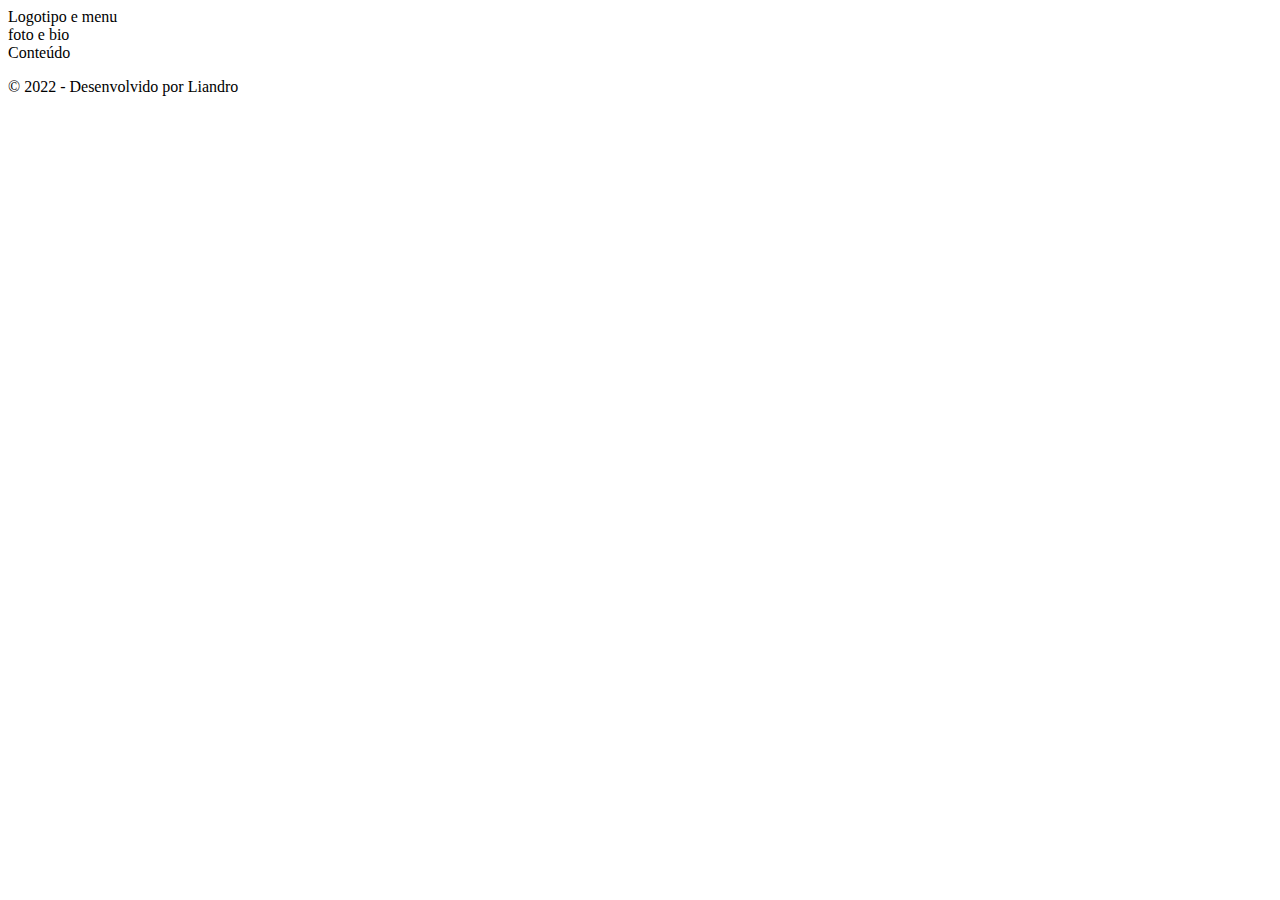
==== index.html @ 3d2dc889 "Estrutura inicial das paginas" ====
<!DOCTYPE html>
<html lang="pt-br">
<head>
    <meta charset="UTF-8">
    <meta http-equiv="X-UA-Compatible" content="IE=edge">
    <meta name="viewport" content="width=device-width, initial-scale=1.0">
    
    
    <title>Document</title>
</head>
<body>
    
    <header>
        Logotipo e menu
    </header>

    <aside>
        foto e bio
    </aside>

    <main>
        Conteúdo
    </main>

    <footer>
        <p>&copy; 2022 - Desenvolvido por Liandro</p>
    </footer>

</body>
</html>
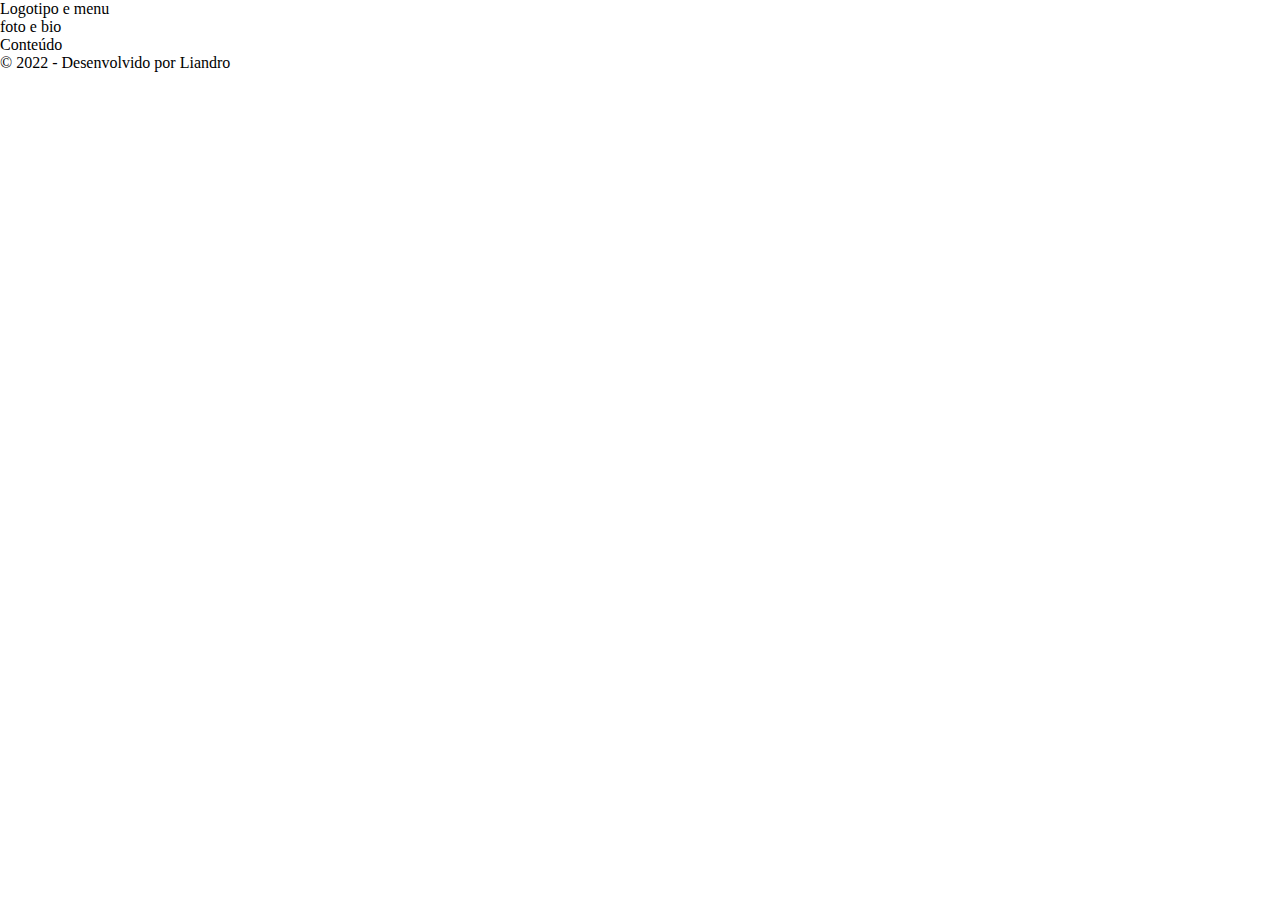
==== commit e0cb7250: "Css Inicial" ====
--- a/index.html
+++ b/index.html
@@ -4,9 +4,10 @@
     <meta charset="UTF-8">
     <meta http-equiv="X-UA-Compatible" content="IE=edge">
     <meta name="viewport" content="width=device-width, initial-scale=1.0">
-    
-    
     <title>Document</title>
+
+    <link rel="stylesheet" href="css/style.css">
+
 </head>
 <body>
     
--- a/css/style.css
+++ b/css/style.css
@@ -0,0 +1,21 @@
+/* reset padroes */
+html, body, div, span, applet, object, iframe,
+h1, h2, h3, h4, h5, h6, p, blockquote, pre,
+a, abbr, acronym, address, big, cite, code,
+del, dfn, em, img, ins, kbd, q, s, samp,
+small, strike, strong, sub, sup, tt, var,
+b, u, i, center,
+dl, dt, dd, ol, ul, li,
+fieldset, form, label, legend,
+table, caption, tbody, tfoot, thead, tr, th, td,
+article, aside, canvas, details, embed, 
+figure, figcaption, footer, header, hgroup, 
+menu, nav, output, ruby, section, summary,
+time, mark, audio, video {
+	margin: 0;
+	padding: 0;
+	border: 0;
+	font-size: 100%;
+	font: inherit;
+	vertical-align: baseline;
+}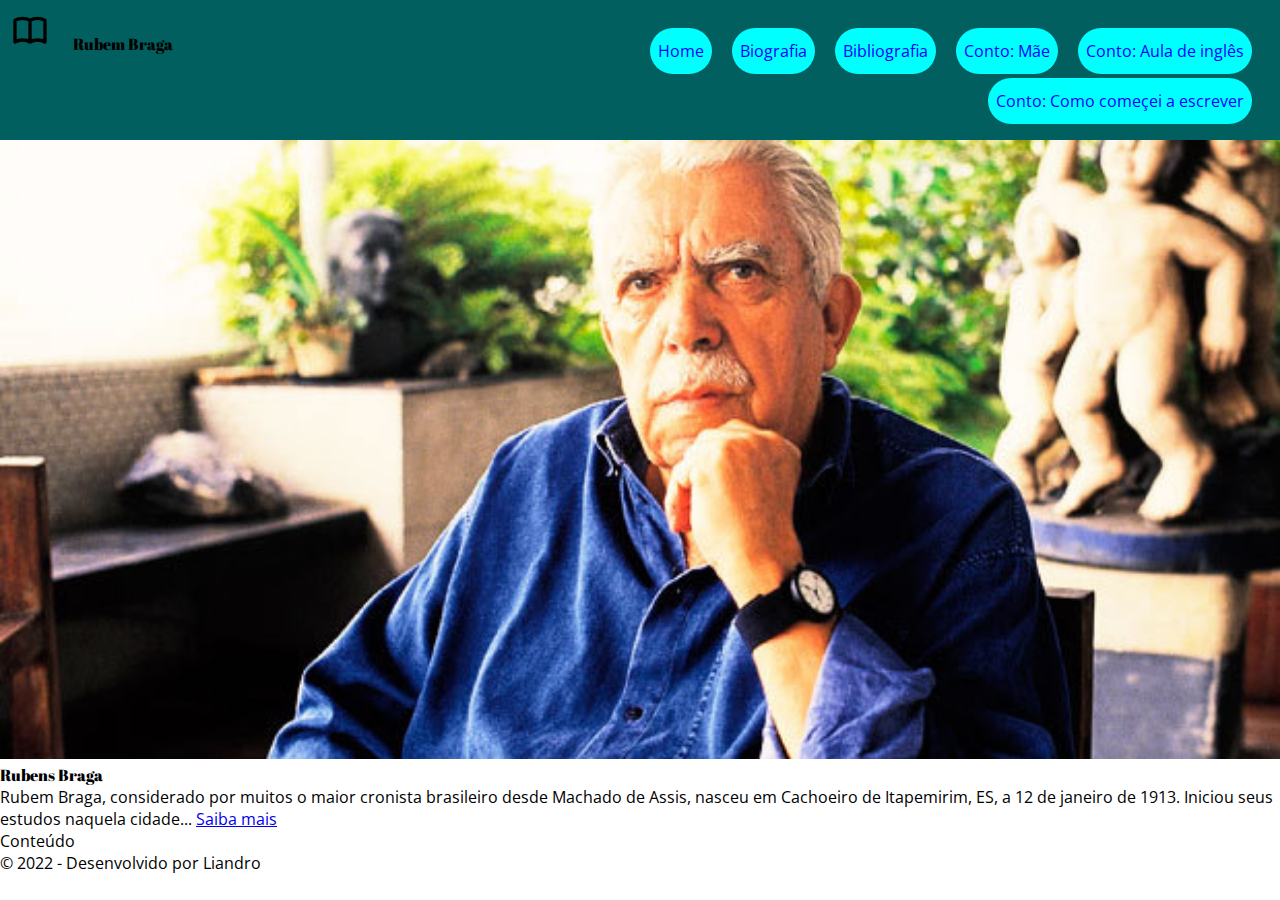
==== commit 6359b396: "Construção do menu e estrutura main" ====
--- a/index.html
+++ b/index.html
@@ -1,31 +1,79 @@
 <!DOCTYPE html>
 <html lang="pt-br">
+
 <head>
     <meta charset="UTF-8">
     <meta http-equiv="X-UA-Compatible" content="IE=edge">
     <meta name="viewport" content="width=device-width, initial-scale=1.0">
-    <title>Document</title>
+    <title>Contos Rubens Braga</title>
+
+    <!-- icones -->
+
+
+
+    <!-- Fontes -->
+
+    <link rel="preconnect" href="https://fonts.googleapis.com">
+    <link rel="preconnect" href="https://fonts.gstatic.com" crossorigin>
+    <link href="https://fonts.googleapis.com/css2?family=Abril+Fatface&family=Open+Sans&display=swap" rel="stylesheet">
+
+    <!-- Css -->
 
     <link rel="stylesheet" href="css/style.css">
 
 </head>
+
 <body>
-    
+
     <header>
-        Logotipo e menu
+        <h1>
+            <svg xmlns="http://www.w3.org/2000/svg" class="ico-logo" fill="none" viewBox="0 0 24 24"
+                stroke="currentColor" stroke-width="2">
+                <path stroke-linecap="round" stroke-linejoin="round"
+                    d="M12 6.253v13m0-13C10.832 5.477 9.246 5 7.5 5S4.168 5.477 3 6.253v13C4.168 18.477 5.754 18 7.5 18s3.332.477 4.5 1.253m0-13C13.168 5.477 14.754 5 16.5 5c1.747 0 3.332.477 4.5 1.253v13C19.832 18.477 18.247 18 16.5 18c-1.746 0-3.332.477-4.5 1.253" />
+            </svg>
+            Rubem Braga
+        </h1>
+
+        <nav>
+            <ul>
+                <li><a href="index.html">Home</a></li>
+                <li><a href="biografia.html">Biografia</a></li>
+                <li><a href="bibliografia.html">Bibliografia</a></li>
+                <li><a href="conto-mae.html">Conto: Mãe</a></li>
+                <li><a href="conto-aula-de-ingles.html">Conto: Aula de inglês</a></li>
+                <li><a href="conto-como-comecei-a-escrever.html">Conto: Como começei a escrever</a></li>
+            </ul>
+        </nav>
     </header>
 
-    <aside>
-        foto e bio
-    </aside>
+
 
     <main>
-        Conteúdo
+        <aside>
+            <figure>
+                <img src="images/rubem-braga.jpeg" alt="Foto do escritor Rubens braga">
+            </figure>
+            <h2>Rubens Braga</h2>
+            <p>
+                Rubem Braga, considerado por muitos o maior cronista brasileiro desde Machado de Assis, nasceu em
+                Cachoeiro de Itapemirim, ES, a 12 de janeiro de 1913. Iniciou seus estudos naquela cidade...
+                <a href="biogrtafia.html">Saiba mais</a>
+            </p>
+        </aside>
+
+        <section class="conteudo">
+            Conteúdo
+        </section>
+
     </main>
+
+
 
     <footer>
         <p>&copy; 2022 - Desenvolvido por Liandro</p>
     </footer>
 
 </body>
+
 </html>--- a/css/style.css
+++ b/css/style.css
@@ -8,8 +8,8 @@
 dl, dt, dd, ol, ul, li,
 fieldset, form, label, legend,
 table, caption, tbody, tfoot, thead, tr, th, td,
-article, aside, canvas, details, embed, 
-figure, figcaption, footer, header, hgroup, 
+article, aside, canvas, details, embed,
+figure, figcaption, footer, header, hgroup,
 menu, nav, output, ruby, section, summary,
 time, mark, audio, video {
 	margin: 0;
@@ -18,4 +18,91 @@
 	font-size: 100%;
 	font: inherit;
 	vertical-align: baseline;
+}
+
+body {
+
+	font-family: 'Open Sans', sans-serif;
+
+}
+
+h1, h2, h3, h4, h5, h6 {
+	font-family: 'Abril Fatface', cursive;
+}
+
+img {
+
+	width: 100%;
+	
+
+}
+
+
+header{
+	display: flex;
+	justify-content: space-between;
+	background-color: #015f5f;
+	padding: 10px;
+}
+
+header h1 {
+	width: 25%;
+	
+}
+
+header nav {
+	
+	width: 70%;
+	
+	
+}
+
+
+nav ul {
+
+	padding: 10px;
+	text-align: right;
+
+}
+
+nav ul li,
+nav ul li a {
+
+	display: inline-block;
+	/* teste */
+	width: fit-content;
+	/* teste */
+	padding: 8px;
+	/* teste */
+	height: 30px;
+	margin-bottom: 4px;
+
+}
+
+
+
+nav ul li a {
+
+	background-color: aqua;
+	text-decoration: none;
+	color: blue;
+	line-height: 30px;
+	border-radius: 50px;
+
+}
+
+nav ul li a:hover {
+
+	background-color: #0ac6f5;
+	color: darkcyan;
+
+}
+
+
+.ico-logo {
+
+	width: 40px;
+	margin: 0 20px 0 0;
+	/* a numeração do comando é referente aos lados da margem, como um relogio começando de cima para a direirta*/
+
 }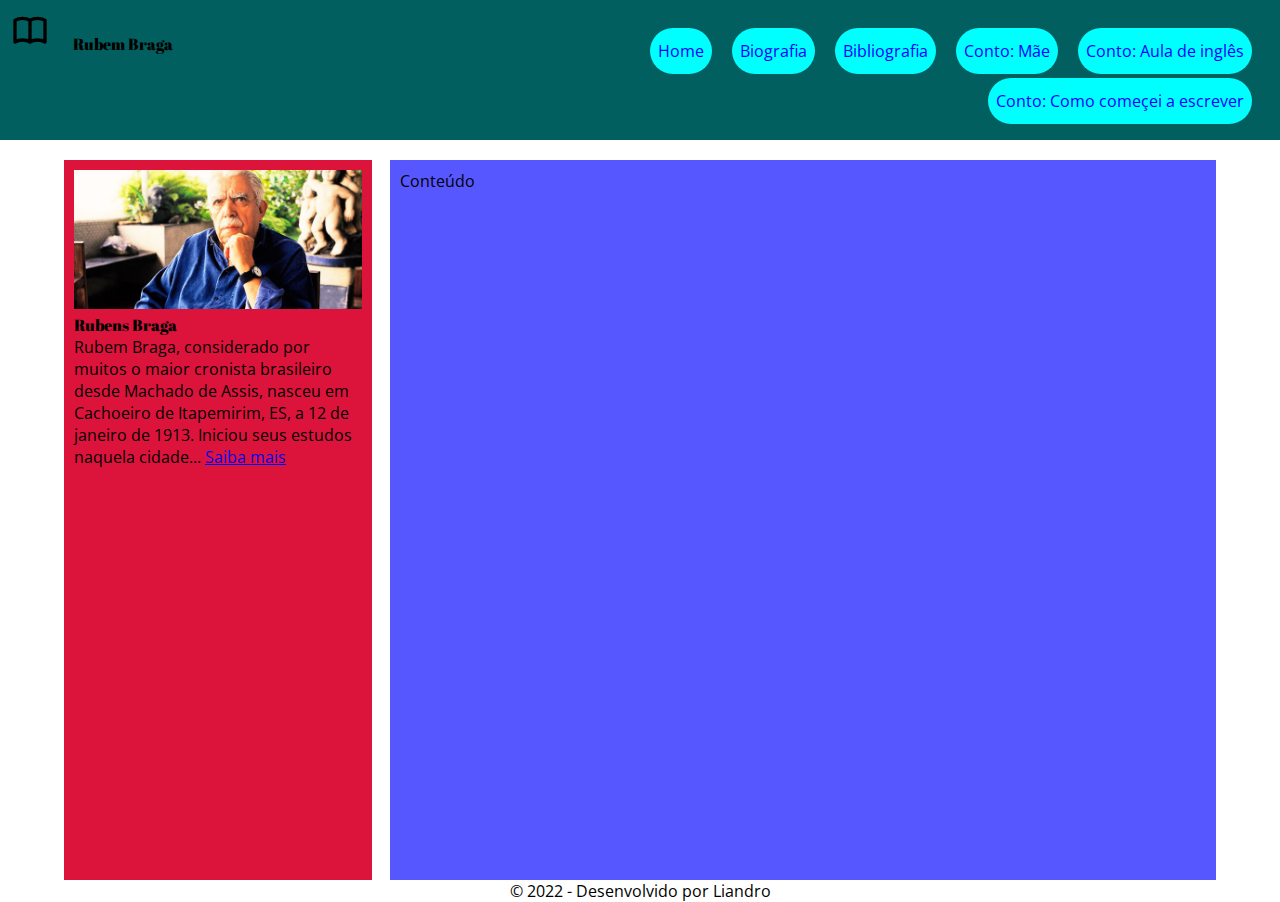
==== commit f684b55a: "Criação das novas paginas e correções de css" ====
--- a/index.html
+++ b/index.html
@@ -58,7 +58,7 @@
             <p>
                 Rubem Braga, considerado por muitos o maior cronista brasileiro desde Machado de Assis, nasceu em
                 Cachoeiro de Itapemirim, ES, a 12 de janeiro de 1913. Iniciou seus estudos naquela cidade...
-                <a href="biogrtafia.html">Saiba mais</a>
+                <a href="biografia.html">Saiba mais</a>
             </p>
         </aside>
 
@@ -74,6 +74,7 @@
         <p>&copy; 2022 - Desenvolvido por Liandro</p>
     </footer>
 
+    <script src="js/code.js"></script>
 </body>
 
 </html>--- a/css/style.css
+++ b/css/style.css
@@ -21,24 +21,19 @@
 }
 
 body {
-
 	font-family: 'Open Sans', sans-serif;
-
 }
 
 h1, h2, h3, h4, h5, h6 {
 	font-family: 'Abril Fatface', cursive;
 }
 
-img {
 
+img{
 	width: 100%;
-	
-
 }
 
-
-header{
+header {
 	display: flex;
 	justify-content: space-between;
 	background-color: #015f5f;
@@ -47,27 +42,39 @@
 
 header h1 {
 	width: 25%;
-	
 }
 
 header nav {
-	
 	width: 70%;
-	
-	
 }
 
+/* main aside{
+	display: inline-flex;
+	flex-direction: column;
+	background-color: blueviolet;
+
+
+}
+
+main aside figure img{
+
+	width: 40%;
+
+}
+
+main aside h2,main aside p,main aside p a{
+
+	width: 10%;
+
+} */
 
 nav ul {
-
 	padding: 10px;
 	text-align: right;
-
 }
 
 nav ul li,
 nav ul li a {
-
 	display: inline-block;
 	/* teste */
 	width: fit-content;
@@ -76,28 +83,61 @@
 	/* teste */
 	height: 30px;
 	margin-bottom: 4px;
-
 }
 
 
 
 nav ul li a {
-
 	background-color: aqua;
 	text-decoration: none;
 	color: blue;
 	line-height: 30px;
 	border-radius: 50px;
-
 }
 
 nav ul li a:hover {
-
 	background-color: #0ac6f5;
 	color: darkcyan;
-
 }
 
+main{
+	display: flex;
+	/* vw e vh corresponde a % da tela do dispositivo,
+	90vh == 90% da altura da tela */
+	min-height: 80vh;
+	justify-content: space-between;
+	width: 90%;
+	margin: 0 auto;
+	margin-top: 20px;
+}
+
+aside {
+	width: 25%;
+	background-color: crimson;
+	padding: 10px;
+}
+
+footer p{
+	text-align:center;
+}
+
+
+main ul li{
+	list-style: none;
+	text-indent: 20px;
+}
+
+
+.conteudo {
+	width: 70%;
+	padding: 10px;
+	background-color: #5757ff;
+}
+
+.conteudo p{
+
+		margin: 10px;
+}
 
 .ico-logo {
 
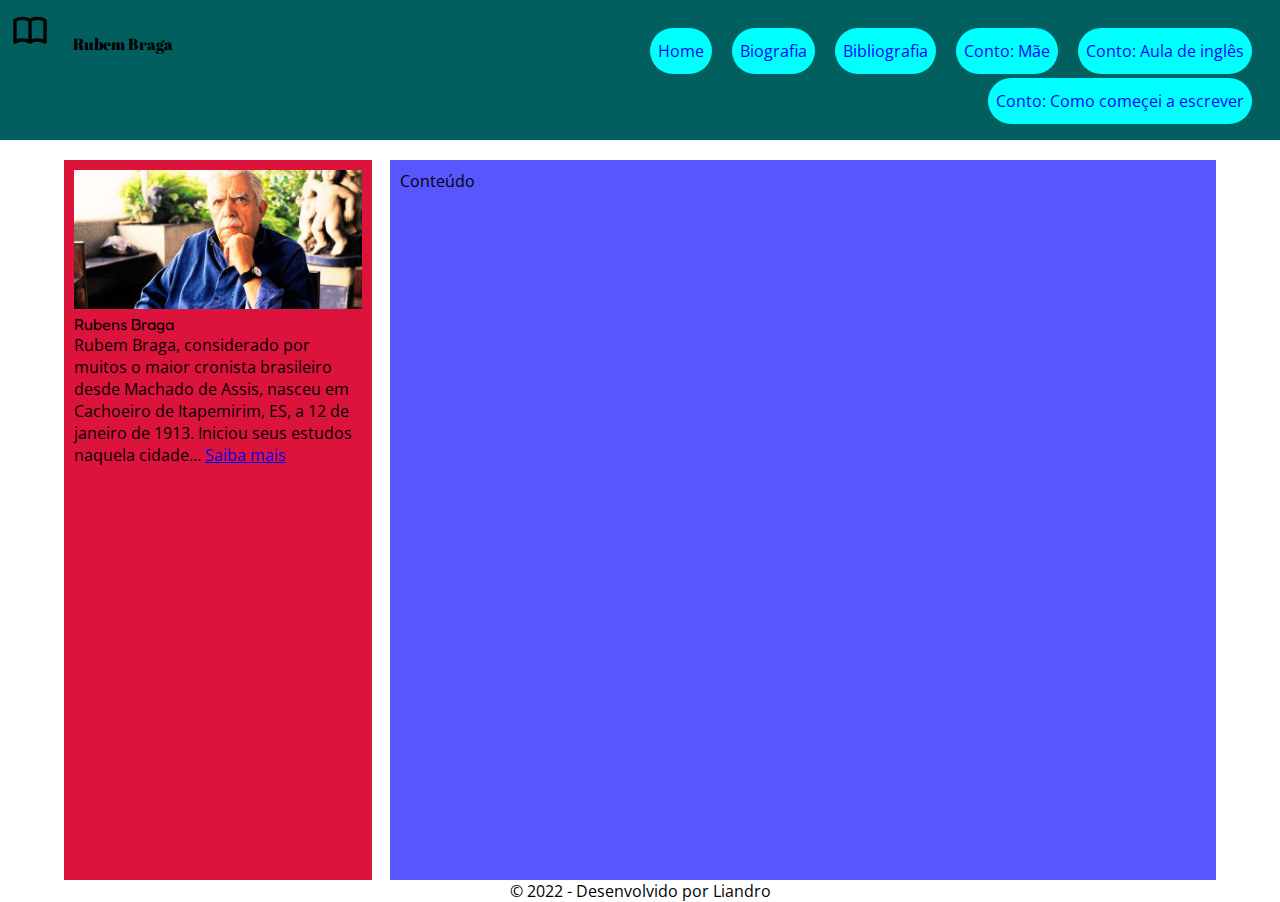
==== commit 22e991fd: "Mudança de fonte" ====
--- a/index.html
+++ b/index.html
@@ -15,7 +15,7 @@
 
     <link rel="preconnect" href="https://fonts.googleapis.com">
     <link rel="preconnect" href="https://fonts.gstatic.com" crossorigin>
-    <link href="https://fonts.googleapis.com/css2?family=Abril+Fatface&family=Open+Sans&display=swap" rel="stylesheet">
+    <link href="https://fonts.googleapis.com/css2?family=Abril+Fatface&family=Fredoka+One&family=Open+Sans:wght@300&display=swap" rel="stylesheet">
 
     <!-- Css -->
 
--- a/css/style.css
+++ b/css/style.css
@@ -28,6 +28,9 @@
 	font-family: 'Abril Fatface', cursive;
 }
 
+h2,h3{
+	font-family: 'Fredoka One', cursive;
+}
 
 img{
 	width: 100%;
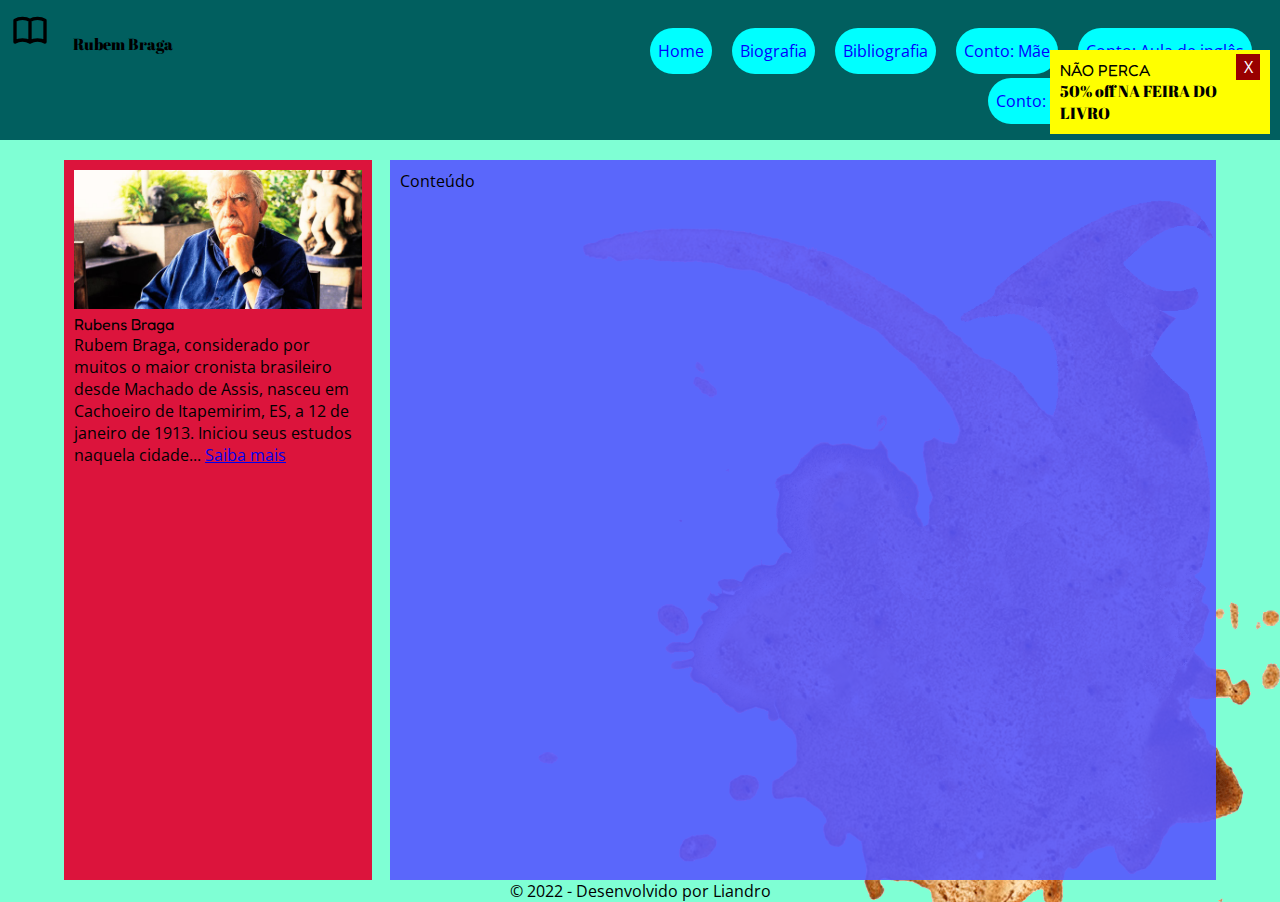
==== commit 2d30cabe: "Adições no css , Criação de pagina para celular e preparativos para .js" ====
--- a/index.html
+++ b/index.html
@@ -45,8 +45,31 @@
                 <li><a href="conto-como-comecei-a-escrever.html">Conto: Como começei a escrever</a></li>
             </ul>
         </nav>
+
+        <nav class="menu-phone">
+            <div class="fechar">X</div>
+            <ul>
+                <li><a href="index.html">Home</a></li>
+                <li><a href="biografia.html">Biografia</a></li>
+                <li><a href="bibliografia.html">Bibliografia</a></li>
+                <li><a href="conto-mae.html">Conto: Mãe</a></li>
+                <li><a href="conto-aula-de-ingles.html">Conto: Aula de inglês</a></li>
+                <li><a href="conto-como-comecei-a-escrever.html">Conto: Como começei a escrever</a></li>
+            </ul>
+        </nav>
+
+        <svg xmlns="http://www.w3.org/2000/svg" fill="none" viewBox="0 0 24 24" stroke-width="1.5" stroke="currentColor"
+            class="menu-hamburguer">
+            <path stroke-linecap="round" stroke-linejoin="round" d="M3.75 6.75h16.5M3.75 12h16.5m-16.5 5.25h16.5" />
+        </svg>
+        
     </header>
 
+    <div class="modal">
+        <div class="fechar">X</div>
+        <h2>NÃO PERCA</h2>
+        <h4>50% off NA FEIRA DO LIVRO</h4>
+    </div>
 
 
     <main>
--- a/css/style.css
+++ b/css/style.css
@@ -22,6 +22,12 @@
 
 body {
 	font-family: 'Open Sans', sans-serif;
+	background-color: aquamarine;
+	background-image: url("../images/mancha.png");
+	background-size: 70%;
+	background-repeat: no-repeat;
+	background-position: 100% 200px ;
+	background-attachment: fixed;
 }
 
 h1, h2, h3, h4, h5, h6 {
@@ -70,6 +76,26 @@
 	width: 10%;
 
 } */
+
+.modal{
+	position: fixed;
+	top: 50px;
+	right: 10px;
+	width: 200px;
+	padding: 10px;
+	background-color: #ff0;
+	border: #f90;
+}
+.modal .fechar{
+	position: absolute;
+	right: 10px;
+	top: 4px;
+	width: 20px;
+	padding: 2px;
+	background-color: #900;
+	color: #fff;
+	text-align: center;
+}
 
 nav ul {
 	padding: 10px;
@@ -134,7 +160,7 @@
 .conteudo {
 	width: 70%;
 	padding: 10px;
-	background-color: #5757ff;
+	background-color: rgba(87, 87, 255,0.9);
 }
 
 .conteudo p{
@@ -148,4 +174,70 @@
 	margin: 0 20px 0 0;
 	/* a numeração do comando é referente aos lados da margem, como um relogio começando de cima para a direirta*/
 
-}+}
+/* menu oculto nos desktop */
+.menu-hamburguer{
+	display: none;
+}
+.menu-phone{
+	display:none;
+}
+
+/* layout para tablets e celulares */
+
+@media only screen and (max-width: 992px) {
+	main{
+		flex-direction: column-reverse;
+	}
+  
+	aside, .conteudo{
+		width: 100%;
+		margin: 0 auto;
+	}
+
+	nav{
+		display: none;
+	}
+
+	header h1{
+		width: 60%;
+	}
+	header{
+		width: 100%;
+	}
+
+	.menu-hamburguer{
+		width: 40px;
+		padding: 10px;
+		/* (cursor: pointer;) comando para mostrarr um elemento clicavel no desktop */
+		display: block;
+	}
+
+	.menu-phone{
+		display: block;
+		position: fixed;
+		left: 0;
+		top: 0;
+		width: 50%;
+		padding: 10px;
+		background-color: white;
+		z-index: 1000;
+
+	}
+	.menu-phone ul{
+		padding: 0;
+		list-style: none;
+	}
+
+	.menu-phone ul li{
+		display: block;
+		width: 100%;
+		margin: 0;
+		padding: 0;
+		text-align: left;
+		margin-bottom: 2px;
+		text-indent: 10px;
+	}
+
+}
+
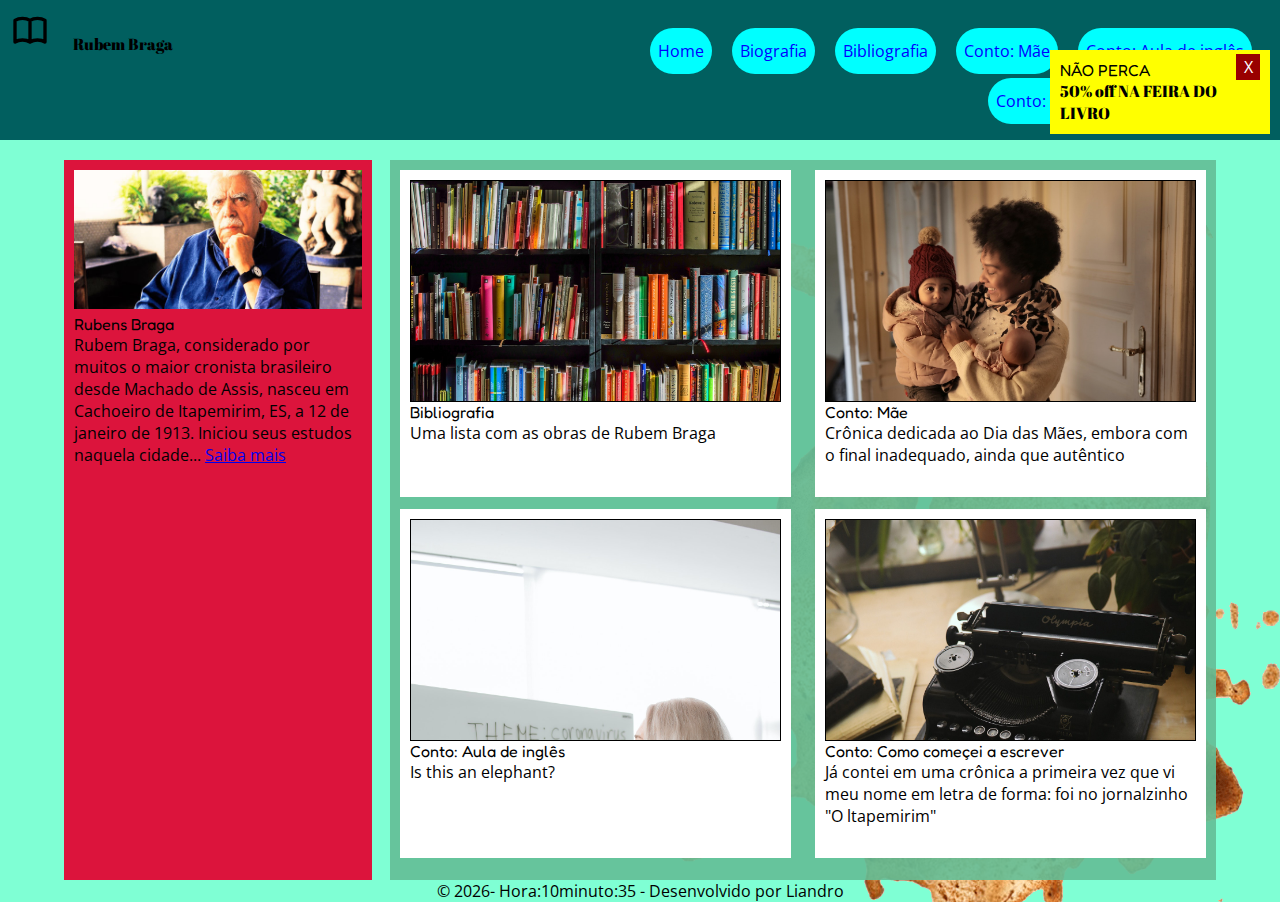
==== commit 71ef116d: "correção de bugs , implementação flex box" ====
--- a/index.html
+++ b/index.html
@@ -15,7 +15,9 @@
 
     <link rel="preconnect" href="https://fonts.googleapis.com">
     <link rel="preconnect" href="https://fonts.gstatic.com" crossorigin>
-    <link href="https://fonts.googleapis.com/css2?family=Abril+Fatface&family=Fredoka+One&family=Open+Sans:wght@300&display=swap" rel="stylesheet">
+    <link
+        href="https://fonts.googleapis.com/css2?family=Abril+Fatface&family=Fredoka+One&family=Open+Sans:wght@300&display=swap"
+        rel="stylesheet">
 
     <!-- Css -->
 
@@ -46,8 +48,8 @@
             </ul>
         </nav>
 
-        <nav class="menu-phone">
-            <div class="fechar">X</div>
+        <nav id="navPhone" class="menu-phone">
+            <div id="btFecharphone" class="fechar">X</div>
             <ul>
                 <li><a href="index.html">Home</a></li>
                 <li><a href="biografia.html">Biografia</a></li>
@@ -59,14 +61,14 @@
         </nav>
 
         <svg xmlns="http://www.w3.org/2000/svg" fill="none" viewBox="0 0 24 24" stroke-width="1.5" stroke="currentColor"
-            class="menu-hamburguer">
+            id="btHamburguer" class="menu-hamburguer">
             <path stroke-linecap="round" stroke-linejoin="round" d="M3.75 6.75h16.5M3.75 12h16.5m-16.5 5.25h16.5" />
         </svg>
-        
+
     </header>
 
-    <div class="modal">
-        <div class="fechar">X</div>
+    <div id="divModal" class="modal">
+        <div id="btFechar" class="fechar">X</div>
         <h2>NÃO PERCA</h2>
         <h4>50% off NA FEIRA DO LIVRO</h4>
     </div>
@@ -85,8 +87,36 @@
             </p>
         </aside>
 
-        <section class="conteudo">
-            Conteúdo
+        <section class="conteudo-home">
+            <div class="box">
+                <figure>
+                    <img src="./images/livros.jpg" alt="">
+                </figure>
+                <h2>Bibliografia</h2>
+                <p>Uma lista com as obras de Rubem Braga</p>
+            </div>
+            <div class="box">
+                <figure>
+                    <img src="./images/mae.jpg" alt="">
+                </figure>
+                <h2>Conto: Mãe</h2>
+                <p>Crônica dedicada ao Dia das Mães, embora com o final inadequado, ainda que autêntico</p>
+            </div>
+            <div class="box">
+                <figure>
+                    <img id="img-aula" src="./images/professora.jpg" alt="">
+                </figure>
+                <h2>Conto: Aula de inglês</h2>
+                <p>Is this an elephant?</p>
+            </div>
+            <div class="box">
+                <figure>
+                    <img id="img-escrita" src="./images/escrita.jpg" alt="">
+                </figure>
+                <h2>Conto: Como começei a escrever</h2>
+                <p>Já contei em uma crônica a primeira vez que vi meu nome em letra de forma: foi no jornalzinho "O
+                    ltapemirim"</p>
+            </div>
         </section>
 
     </main>
@@ -94,10 +124,11 @@
 
 
     <footer>
-        <p>&copy; 2022 - Desenvolvido por Liandro</p>
+        <p>&copy; <span id="data"></span> - Desenvolvido por Liandro</p>
     </footer>
 
     <script src="js/code.js"></script>
+    <script src="js/code-home.js"></script>
 </body>
 
 </html>--- a/css/style.css
+++ b/css/style.css
@@ -47,6 +47,7 @@
 	justify-content: space-between;
 	background-color: #015f5f;
 	padding: 10px;
+	z-index: 1000;
 }
 
 header h1 {
@@ -86,7 +87,7 @@
 	background-color: #ff0;
 	border: #f90;
 }
-.modal .fechar{
+.fechar{
 	position: absolute;
 	right: 10px;
 	top: 4px;
@@ -95,7 +96,9 @@
 	background-color: #900;
 	color: #fff;
 	text-align: center;
-}
+	cursor: pointer;
+}
+
 
 nav ul {
 	padding: 10px;
@@ -140,6 +143,33 @@
 	margin-top: 20px;
 }
 
+.conteudo, .conteudo-home{
+	width: 70%;
+	padding: 10px;
+	background-color: rgba(100, 190, 150, 0.9);
+}
+
+.conteudo-home{
+	display: flex;
+	flex-wrap: wrap;
+	justify-content: space-between;
+}
+
+.box{
+	width: 46%;
+	padding: 10px;
+	margin-bottom: 12px;
+	background-color: #fff;
+}
+
+.box figure{
+	height: 220px;
+	overflow: hidden;
+	border: #000 solid 1px;
+}
+
+
+
 aside {
 	width: 25%;
 	background-color: crimson;
@@ -214,14 +244,13 @@
 	}
 
 	.menu-phone{
-		display: block;
 		position: fixed;
 		left: 0;
 		top: 0;
 		width: 50%;
 		padding: 10px;
 		background-color: white;
-		z-index: 1000;
+		z-index: 1001;
 
 	}
 	.menu-phone ul{
@@ -241,3 +270,8 @@
 
 }
 
+@media only screen and (min-device-width: 700px) and (max-device-width: 992px) {	
+	.box figure{
+		height: 300px;
+	}
+}